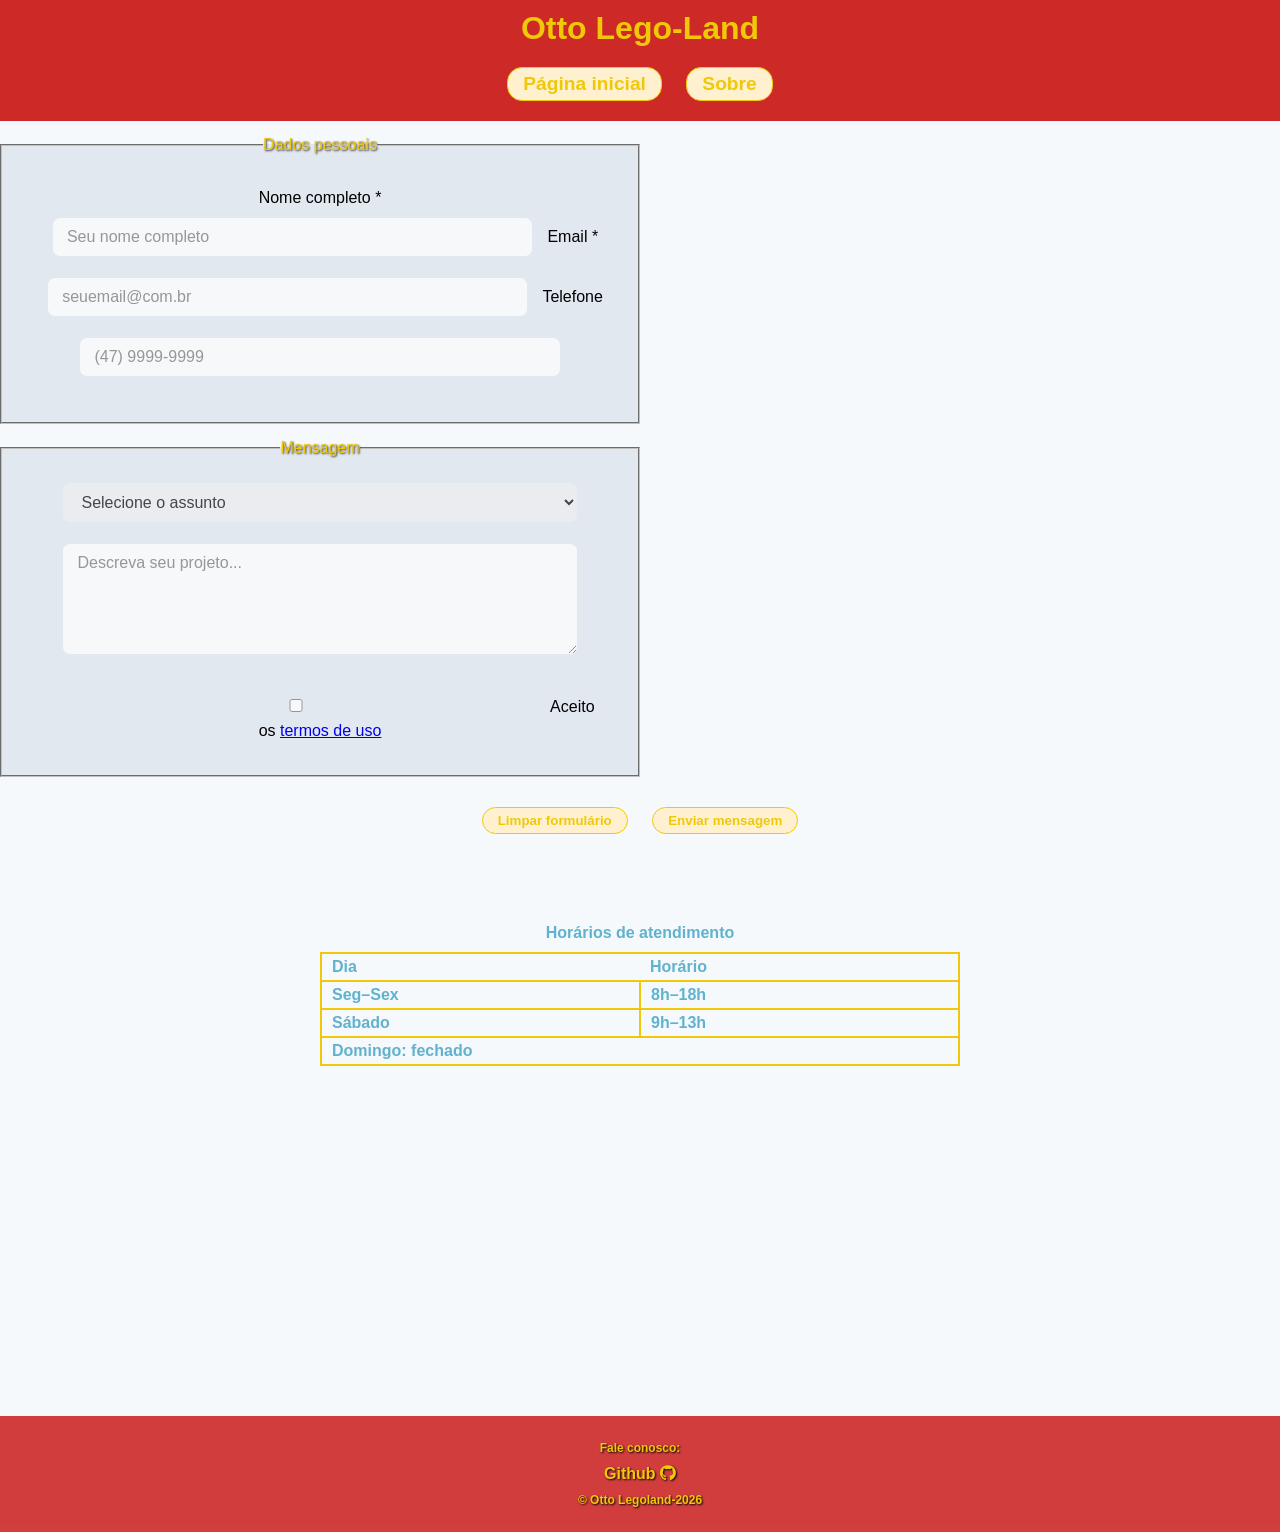
==== contato.html @ 70f06a82 ""comenta e ajusta css"" ====
<!DOCTYPE html>
<html lang="pt-br">

<head>
    <meta charset="UTF-8">
    <meta name="viewport" content="width=device-width, initial-scale=1.0">
    <title>Contato-Meu site</title>
    <link rel="stylesheet" href="css/style.css">
    <link rel="stylesheet" href="https://cdnjs.cloudflare.com/ajax/libs/font-awesome/6.5.0/css/all.min.css">
</head>

<body>
    <header>
        <h1>Otto Lego-Land</h1>
        <!--Navegação-->
        <nav>
            <a href="index.html" class="button">Página inicial</a>
            <a href="sobre.html" class="button">Sobre</a>
        </nav>
    </header>
    <main>
        <form action="obrigado.html" method="get">
            <!--Formulario-->
            <fieldset>
                <legend>Dados pessoais</legend>
                <div class="campo">
                    <label for="nome">Nome completo *</label>
                    <input type="text" id="nome" name="nome" placeholder="Seu nome completo" required minlength="3">
                    <label for="email">Email *</label>
                    <input type="email" id="email" placeholder="seuemail@com.br" required minlength="3">
                    <label for="tel">Telefone</label>
                    <input type="tel" id="Telefone" placeholder="(47) 9999-9999">
                </div>
                <!-- campos aqui -->
            </fieldset>
            <fieldset>
                <legend>Mensagem</legend>
                <!-- campos aqui -->
                <select id="assunto" name="assunto" required>
                    <option value="">Selecione o assunto</option>
                    <option value="orcamento">Orçamento</option>
                    <option value="suporte">Suporte técnico</option>
                    <option value="parceria">Parceria</option>
                </select>
                <textarea id="mensagem" name="mensagem" rows="5" minlength="20" required
                    placeholder="Descreva seu projeto..."></textarea>
                <div class="campo">
                    <input type="checkbox" id="termos" name="termos" required>
                    <label for="termos">
                        Aceito os
                        <a href="termos.html">termos de uso</a>
                    </label>
                </div>
            </fieldset>
            <!--Botões formulario-->
            <div>
                <button class="button" type="reset">Limpar formulário</button>
                <button class="button" type="submit">Enviar mensagem</button>
            </div>
        </form>
        <!-- Tabela de horários -->
        <table class="tabela">
            <caption>Horários de atendimento</caption>
            <thead>
                <tr>
                    <th scope="col">Dia</th>
                    <th scope="col">Horário</th>
                </tr>
            </thead>
            <tbody>
                <tr>
                    <td>Seg–Sex</td>
                    <td>8h–18h</td>
                </tr>
                <tr>
                    <td>Sábado</td>
                    <td>9h–13h</td>
                </tr>
            </tbody>
            <tfoot>
                <tr>
                    <td colspan="2">Domingo: fechado</td>
                </tr>
            </tfoot>
        </table>
    </main>
    <!--Rodapé-->
<footer class="final">
        <h3>Fale conosco:</h3>
        <h3><a href="http://github.com/Berenda-m">Github <i class="fa-brands fa-github"></i></a></h3>
        <h3>&copy; Otto Legoland-2026</h3>
    </footer>
</body>

</html>
---- css/style.css ----
/*Configuração padrão*/
*,
*::before,
*::after {
    box-sizing: border-box;
    margin: 0;
    padding: 0;
}

/*imagem perfil*/
img {
    object-fit: cover;
    border: 2px solid #f0c808;
    border-radius: 60%;
    object-position: center 40%;
}

/* Conteúdo do topo*/
.hero {
    background: url("../img/capa.jpg");
    background-size: cover;
    height: 350px;
    display: flex;
    flex-direction: column;
    align-items: center;
    justify-content: baseline;
    color: #f8fafa;
    text-align: center;
    font-weight: 700;
    font-family: Arial, Helvetica, sans-serif;
    text-shadow: 2px 2px 4px rgb(3, 3, 3);
    background: linear-gradient(0, 0, 0, 0.5) rgb(0, 0, 0);
}

.galeria {
    display: inline-flex;
    flex-wrap: wrap;
    width: 100px;
    height: 60px;
    object-fit: cover;
    gap: 20px;
    justify-content: center;
}

body {
    text-align: center;
    background-color: #eef4fa8a;
    font-family: 'Montserrat', sans-serif;
}

header {
    background-color: #cc2724e3;
}

nav {
    padding-bottom: 10px;
    text-decoration: none;
    background-color: #cc2724e3;

}

nav a {
    text-decoration: none;
    padding: 20px 10px;
    margin: 40px 20px;
    color: #F0C808;
    font-size: larger;
    font-weight: bold;
}

h1 {
    padding: 10px;
    font-family: Arial, Helvetica, sans-serif;
    color: #F0C808;
    background-color: #cc2724e3;
}

h3 {
    font-size: 12px;
    padding: 5px;
}

.subtitulo {
    margin-top: 25px;
    text-align: center;
    font-family: Arial, Helvetica, sans-serif;
    color: #F0C808;
    text-shadow: 2px 2px 4px rgb(230, 228, 228);
    background: linear-gradient(0, 0, 0, 0.5) rgba(255, 254, 254, 0);
    font-size: 25px;
    text-shadow: 1px 1px 2px rgba(48, 47, 47, 0.74);
    background: linear-gradient(0, 0, 0, 0.5) rgb(0, 0, 0);
}
/*Botões*/
.button {
    display: inline-block;
    padding: 5px 15px;
    margin: 10px 10px;
    border-radius: 15px;
    border: 1px solid #f0c808;
    background-color: #FFF1D0;
    cursor: pointer;
    transition: all 0.3s ease;
    color: #f0c808;
    background: linear-gradient(0, 0, 0, 0.5) rgba(0, 0, 0, 0.699);
    font-weight: bold;
}

.button:hover {
    background-color: #fbe781;
    color: #60B2CE;
    transform: scale(1.1)
}
/*Rodapé*/
footer {
    background-color: #cc2724e3;
    margin-top: 40px;
    color: #F0C808;
    text-shadow: 1px 1px 2px rgb(3, 3, 3);
    background: linear-gradient(0, 0, 0, 0.5) rgb(0, 0, 0);
}

footer a {
    text-decoration: none;
    color: #F0C808;
    text-shadow: 1px 1px 2px rgb(3, 3, 3);
    background: linear-gradient(0, 0, 0, 0.5) rgb(0, 0, 0);
    font-size: 16px;
}
/*parágrafo*/
p {
    text-align: center;
    color: #07a0c3;
    font-size: larger;
    font-weight: bold;
    font-family: Arial, Helvetica, sans-serif;
    padding: 20px;
}

/* imagens da galeria*/
.item {
    background-color: #f6f3ed;
    border-radius: 30px;
    padding: 30px 15px;
    margin: 10px;
    width: 250px;
    transition: transform 0.3s ease, background-color 0.3s ease, box-shadow 0.3s ease;
    display: inline-block;
    height: 10%;
    object-position: center 35%;
}

.item:hover {
    transform: translateY(-4px);
    box-shadow: 0 8px 20px rgba(0, 0, 0, 0.12);
}

.item img {
    width: 100%;
    height: 220px;
    object-fit: cover;
    display: block;
    border-radius: 40%;
    transition: transform 0.3s ease;
}

.item:hover img {
    transform: scale(1.05);
}

.item1:hover {
    background-color: #ffee93;
    transition: transform 0.3s ease, opacity 0.3s ease;
    transform: scale(1.05);
    opacity: 0.9;
}

.item2:hover {
    background-color: #ADF7B6;
    transition: transform 0.3s ease, opacity 0.3s ease;
    transform: scale(1.05);
    opacity: 0.9;
}

.item3:hover {
    background-color: #FFC09F;
    transition: transform 0.3s ease, opacity 0.3s ease;
    transform: scale(1.05);
    opacity: 0.9;
}

.item4:hover {
    background-color: #E7C6FF;
    transition: transform 0.3s ease, opacity 0.3s ease;
    transform: scale(1.05);
    opacity: 0.9;
}

.item5:hover {
    background-color: #A0CED9;
    transition: transform 0.3s ease, opacity 0.3s ease;
    transform: scale(1.05);
    opacity: 0.9;

}

.item6:hover {
    background-color: #f4bbd3;
    transition: transform 0.3s ease, opacity 0.3s ease;
    transform: scale(1.05);
    opacity: 0.9;
}

div {
    padding: 20px;
}

/*Pagina de sobre*/
.inicio {
    padding: 12px;
    font-weight: 600;
}

h2 {
    color: #F0C808;
    text-align: left;
    border-left: 5px solid #F0C808;
    padding-left: 10px;
    margin-bottom: 20px;
    display: block;
    margin: 10px;
}

.sobre {
    text-align: left;
    font-size: 16px;
}

.final {
    margin-top: 350px;

}

.principal {
    background: url("../img/toppng.com-lego-png-497x592.png");
    background-size: 180px;
    background-position: center;
    background-repeat: no-repeat;

}

footer h2 {
    font-size: 12px;
    border-left: none;
    text-align: center;

}

footer {
    padding: 20px;
}
/*Formulário de contato*/
fieldset {
    margin-top: 15px;
    padding: 15px 15px;
    width: 50%;
    background-color: #e2e8f0;
}

input,
select,
textarea {
    width: 85%;
    padding: 10px 14px;
    border: 1px solid #e2e8f0;
    border-radius: 8px;
    font-size: 1rem;
    font-family: inherit;
    transition: border-color .2s, box-shadow .2s;
    margin: 10px;
    text-align: left;
    opacity: 70%;
}

input:focus,
select:focus,
textarea:focus {
    outline: none;
    border-color: #ffee93;
    box-shadow: 0 0 0 3px #ffee93;
}

form {
    justify-items: center;
}

legend {
    font-family:'Montserrat', sans-serif;
    color: #F0C808;
    font-size: 16px;
    text-shadow: 1px 1px 2px rgba(3, 3, 3, 0.788);
    background: linear-gradient(0, 0, 0, 0.5) rgb(0, 0, 0);
}
/*Tabela de horarios*/
table, tr, td{
    width: 50%;
    margin: 0 auto;
    border: 2px solid #F0C808;
    border-collapse: collapse;
    font-size: 14px;
    margin-top: 50px;
    color: #60B2CE;
    font-size: medium;
    font-weight: bold;
}
th, td {
    padding: 4px 10px;
    text-align: left;
}
th {
    font-weight: bold;
}
caption {
margin: 10px;
}
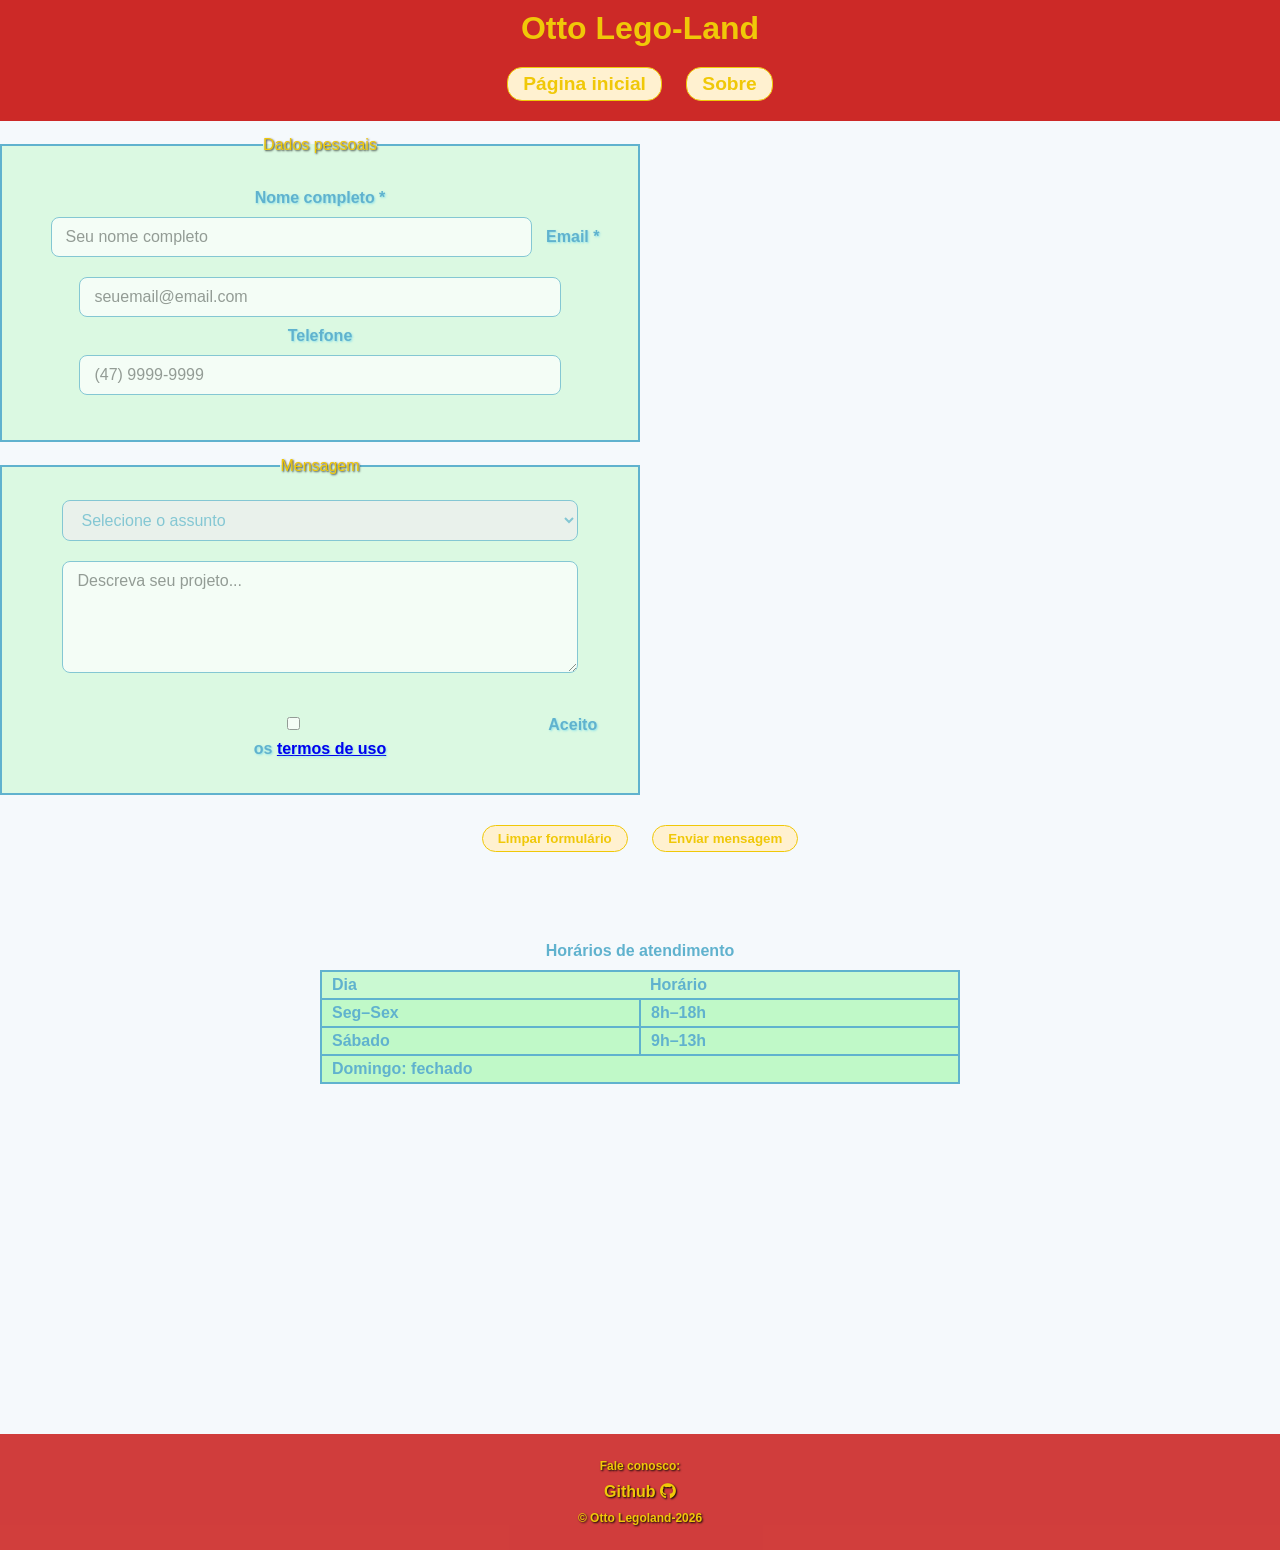
==== commit b9ec134f: "atualiza cores" ====
--- a/contato.html
+++ b/contato.html
@@ -27,9 +27,9 @@
                     <label for="nome">Nome completo *</label>
                     <input type="text" id="nome" name="nome" placeholder="Seu nome completo" required minlength="3">
                     <label for="email">Email *</label>
-                    <input type="email" id="email" placeholder="seuemail@com.br" required minlength="3">
+                    <input type="email" id="email" placeholder="seuemail@email.com" required minlength="3">
                     <label for="tel">Telefone</label>
-                    <input type="tel" id="Telefone" placeholder="(47) 9999-9999">
+                    <input type="text" id="Telefone" placeholder="(47) 9999-9999">
                 </div>
                 <!-- campos aqui -->
             </fieldset>
@@ -85,7 +85,7 @@
         </table>
     </main>
     <!--Rodapé-->
-<footer class="final">
+    <footer class="final">
         <h3>Fale conosco:</h3>
         <h3><a href="http://github.com/Berenda-m">Github <i class="fa-brands fa-github"></i></a></h3>
         <h3>&copy; Otto Legoland-2026</h3>
--- a/css/style.css
+++ b/css/style.css
@@ -264,7 +264,8 @@
     margin-top: 15px;
     padding: 15px 15px;
     width: 50%;
-    background-color: #e2e8f0;
+    background-color: rgba(173, 247, 182, 0.363);
+    border: #60B2CE solid 2px;
 }
 
 input,
@@ -272,7 +273,7 @@
 textarea {
     width: 85%;
     padding: 10px 14px;
-    border: 1px solid #e2e8f0;
+    border: 1px solid #60B2CE;
     border-radius: 8px;
     font-size: 1rem;
     font-family: inherit;
@@ -280,14 +281,15 @@
     margin: 10px;
     text-align: left;
     opacity: 70%;
+    color: #60B2CE;
 }
 
 input:focus,
 select:focus,
 textarea:focus {
     outline: none;
-    border-color: #ffee93;
-    box-shadow: 0 0 0 3px #ffee93;
+    border-color: #60B2CE;
+    box-shadow: 0 0 0 3px #60B2CE;
 }
 
 form {
@@ -305,13 +307,14 @@
 table, tr, td{
     width: 50%;
     margin: 0 auto;
-    border: 2px solid #F0C808;
+    border: 2px solid #60B2CE;
     border-collapse: collapse;
     font-size: 14px;
     margin-top: 50px;
     color: #60B2CE;
     font-size: medium;
     font-weight: bold;
+    background-color: rgba(173, 247, 182, 0.363);
 }
 th, td {
     padding: 4px 10px;
@@ -322,4 +325,10 @@
 }
 caption {
 margin: 10px;
+}
+label{
+    color: #60B2CE;
+    text-shadow: 1px 1px 2px rgba(129, 221, 233, 0.788);
+    background: linear-gradient(0, 0, 0, 0.5) rgba(0, 0, 0, 0.582);
+    font-weight: bold;
 }
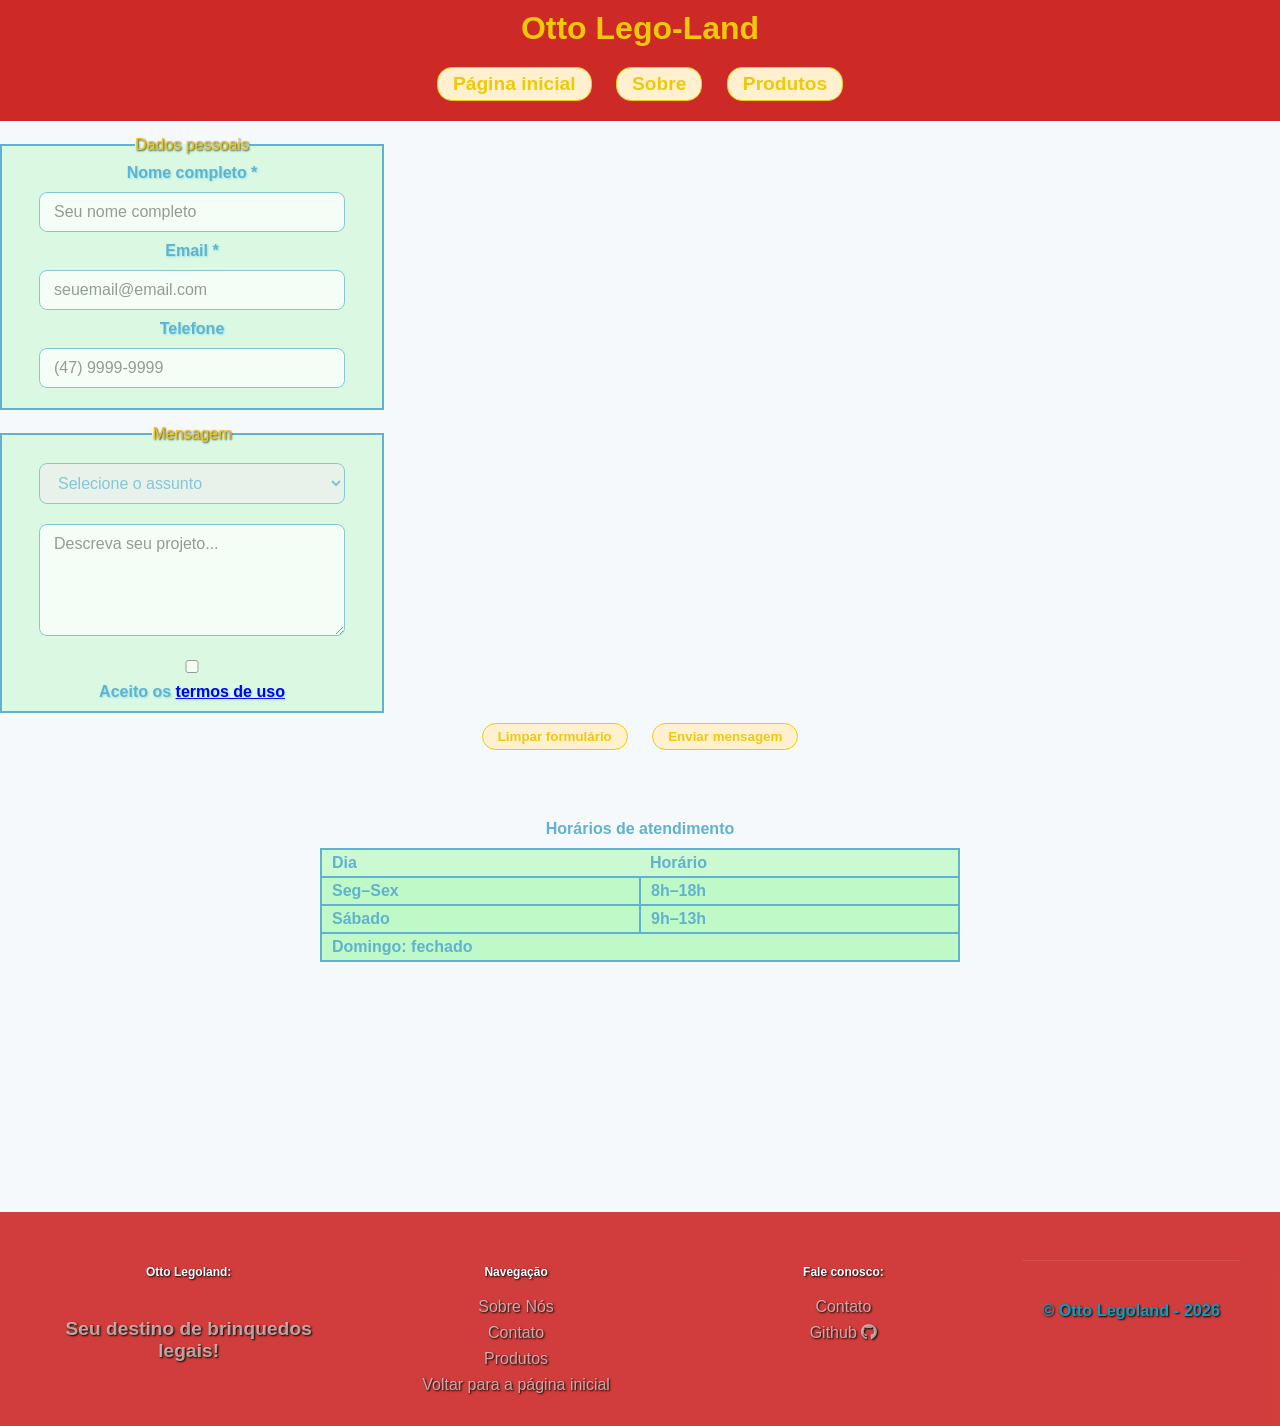
==== commit ec55dfb6: "atualiza-layout" ====
--- a/contato.html
+++ b/contato.html
@@ -16,6 +16,7 @@
         <nav>
             <a href="index.html" class="button">Página inicial</a>
             <a href="sobre.html" class="button">Sobre</a>
+            <a href="produtos.html" class="button">Produtos</a>
         </nav>
     </header>
     <main>
@@ -85,10 +86,26 @@
         </table>
     </main>
     <!--Rodapé-->
-    <footer class="final">
-        <h3>Fale conosco:</h3>
-        <h3><a href="http://github.com/Berenda-m">Github <i class="fa-brands fa-github"></i></a></h3>
-        <h3>&copy; Otto Legoland-2026</h3>
+    <footer class="footer-grid">
+        <div class="footer-col">
+            <h3 class="footer-col h3">Otto Legoland:</h3>
+            <p class="footer-col p">Seu destino de brinquedos legais!</p>
+        </div>
+            <div class="footer-col">
+                <h3 class="footer-col h3">Navegação</h3>
+                <a class="footer-col a" href="sobre.html">Sobre Nós</a>
+                <a class="footer-col a" href="contato.html">Contato</a>
+                <a class="footer-col a" href="produtos.html">Produtos</a>
+                <a class="footer-col a" href="index.html">Voltar para a página inicial</a>
+            </div>
+            <div class="footer-col">
+                <h3 class="footer-col h3">Fale conosco:</h3>
+                <a class="footer-col a" href="contato.html">Contato</a>
+                <a href="https://github.com/Berenda-m" target="_blank">Github <i class="fa-brands fa-github"></i></a>
+            </div>
+            <div class="footer-bottom">
+                <p class="footer-col p">&copy; Otto Legoland - 2026</p>
+            </div>
     </footer>
 </body>
 
--- a/css/style.css
+++ b/css/style.css
@@ -1,3 +1,4 @@
+
 /*Configuração padrão*/
 *,
 *::before,
@@ -18,6 +19,7 @@
 /* Conteúdo do topo*/
 .hero {
     background: url("../img/capa.jpg");
+    opacity: 0.9;
     background-size: cover;
     height: 350px;
     display: flex;
@@ -46,6 +48,13 @@
     text-align: center;
     background-color: #eef4fa8a;
     font-family: 'Montserrat', sans-serif;
+    min-height: 100vh;
+    padding: 0;
+    flex-direction: column;
+    display: flex;
+}
+main {
+    flex: 1;
 }
 
 header {
@@ -79,7 +88,15 @@
     font-size: 12px;
     padding: 5px;
 }
-
+/*parágrafo*/
+p {
+    text-align: center;
+    color: #07a0c3;
+    font-size: larger;
+    font-weight: bold;
+    font-family: Arial, Helvetica, sans-serif;
+    padding: 20px;
+}
 .subtitulo {
     margin-top: 25px;
     text-align: center;
@@ -91,6 +108,7 @@
     text-shadow: 1px 1px 2px rgba(48, 47, 47, 0.74);
     background: linear-gradient(0, 0, 0, 0.5) rgb(0, 0, 0);
 }
+
 /*Botões*/
 .button {
     display: inline-block;
@@ -111,31 +129,7 @@
     color: #60B2CE;
     transform: scale(1.1)
 }
-/*Rodapé*/
-footer {
-    background-color: #cc2724e3;
-    margin-top: 40px;
-    color: #F0C808;
-    text-shadow: 1px 1px 2px rgb(3, 3, 3);
-    background: linear-gradient(0, 0, 0, 0.5) rgb(0, 0, 0);
-}
-
-footer a {
-    text-decoration: none;
-    color: #F0C808;
-    text-shadow: 1px 1px 2px rgb(3, 3, 3);
-    background: linear-gradient(0, 0, 0, 0.5) rgb(0, 0, 0);
-    font-size: 16px;
-}
-/*parágrafo*/
-p {
-    text-align: center;
-    color: #07a0c3;
-    font-size: larger;
-    font-weight: bold;
-    font-family: Arial, Helvetica, sans-serif;
-    padding: 20px;
-}
+
 
 /* imagens da galeria*/
 .item {
@@ -211,10 +205,6 @@
     opacity: 0.9;
 }
 
-div {
-    padding: 20px;
-}
-
 /*Pagina de sobre*/
 .inicio {
     padding: 12px;
@@ -246,24 +236,13 @@
     background-size: 180px;
     background-position: center;
     background-repeat: no-repeat;
-
-}
-
-footer h2 {
-    font-size: 12px;
-    border-left: none;
-    text-align: center;
-
-}
-
-footer {
-    padding: 20px;
-}
+}
+
 /*Formulário de contato*/
 fieldset {
     margin-top: 15px;
-    padding: 15px 15px;
-    width: 50%;
+    padding: 10px 10px;
+    width: 30%;
     background-color: rgba(173, 247, 182, 0.363);
     border: #60B2CE solid 2px;
 }
@@ -297,14 +276,17 @@
 }
 
 legend {
-    font-family:'Montserrat', sans-serif;
+    font-family: 'Montserrat', sans-serif;
     color: #F0C808;
     font-size: 16px;
     text-shadow: 1px 1px 2px rgba(3, 3, 3, 0.788);
     background: linear-gradient(0, 0, 0, 0.5) rgb(0, 0, 0);
 }
+
 /*Tabela de horarios*/
-table, tr, td{
+table,
+tr,
+td {
     width: 50%;
     margin: 0 auto;
     border: 2px solid #60B2CE;
@@ -316,19 +298,174 @@
     font-weight: bold;
     background-color: rgba(173, 247, 182, 0.363);
 }
-th, td {
+
+th,
+td {
     padding: 4px 10px;
     text-align: left;
 }
+
 th {
     font-weight: bold;
 }
+
 caption {
-margin: 10px;
-}
-label{
+    margin: 10px;
+}
+
+label {
     color: #60B2CE;
     text-shadow: 1px 1px 2px rgba(129, 221, 233, 0.788);
     background: linear-gradient(0, 0, 0, 0.5) rgba(0, 0, 0, 0.582);
     font-weight: bold;
+}
+
+/* 5. GRADE DE CARDS */
+.grade {
+    display: flex;
+    flex-wrap: wrap;
+    gap: 20px;
+    padding: 50px 40px;
+}
+
+.card {
+    flex: 1 1 200px;
+    max-width: 280px;
+    background: white;
+    border-radius: 30px;
+    overflow: hidden;
+    box-shadow: 0 2px 10px rgba(0, 0, 0, .1);
+    display: flex;
+    flex-direction: column;
+    transition: transform .2s, box-shadow .2s;
+}
+
+.card:hover {
+    transform: translateY(-4px);
+    box-shadow: 0 8px 24px rgba(0, 0, 0, .12);
+}
+
+.card-img {
+    margin: 10px;
+    height: 200px;
+    object-fit: cover;
+    width: 100%;
+}
+
+.card-body {
+    padding: 16px;
+    flex: 1;
+    display: flex;
+    flex-direction: column;
+}
+
+section.cards {
+    margin: 40px;
+    display: flex;
+    flex-wrap: wrap;
+    gap: 20px;
+    justify-content: center;
+}
+
+.card-body h2 {
+    color: #F0C808;
+    margin-bottom: 10px;
+    margin: 10px;
+    padding: 10px;
+    font-size: 1.2rem;
+}
+
+/* Estilização do botão "Comprar" dentro dos cards */
+.cards button {
+    margin-top: auto;
+    background-color: #F0C808;
+    color: #fff;
+    border: none;
+    padding: 10px 15px;
+    border-radius: 8px;
+    cursor: pointer;
+    transition: background-color 0.3s ease;
+}
+
+/* 6. FOOTER */
+
+footer {
+    background-color: #cc2724e3;
+    color: #F0C808;
+    text-shadow: 1px 1px 2px rgb(3, 3, 3);
+    background: linear-gradient(0, 0, 0, 0.5) rgb(0, 0, 0);    
+    padding: 48px 40px 24px;
+}
+
+footer a {
+    text-decoration: none;
+    color: #F0C808;
+    text-shadow: 1px 1px 2px rgb(3, 3, 3);
+    background: linear-gradient(0, 0, 0, 0.5) rgb(0, 0, 0);
+    font-size: 16px;
+}
+
+.footer-grid {
+    display: flex;
+    gap: 30px;
+    flex-wrap: wrap;
+    margin-top: 250px;
+}
+
+.footer-col {
+    flex: 1;
+    min-width: 180px;
+}
+
+.footer-col h3 {
+    color: white;
+    margin-bottom: 14px;
+}
+
+.footer-col a {
+    color: rgba(255, 255, 255, .6);
+    display: block;
+    margin-bottom: 8px;
+}
+
+.footer-col a:hover {
+    color: white;
+}
+
+.footer-bottom {
+    border-top: 1px solid rgba(255, 255, 255, .1);
+    padding-top: 20px;
+    text-align: center;
+    font-size: .85rem;
+}
+.footer-col p {
+    color: rgba(255, 255, 255, .6);
+}
+
+footer h2 {
+    font-size: 12px;
+    border-left: none;
+    text-align: center;
+}
+
+/* Página de agradecimento */
+.titulo {
+    background-color: #cc2724e3;
+    color: #F0C808;
+    text-shadow: 1px 1px 2px rgb(3, 3, 3);
+    background: linear-gradient(0, 0, 0, 0.5) rgb(0, 0, 0);
+    font-family: Arial, Helvetica, sans-serif;
+}
+.navegação a {
+    text-decoration: none;
+    padding: 10px 10px;
+    margin: 10px 10px;
+}
+.agradecimento {
+    color: #60B2CE;
+    font-size: larger;
+    font-weight: bold;
+    padding: 20px;
+    border-left: none;
+    text-align: center;
 }
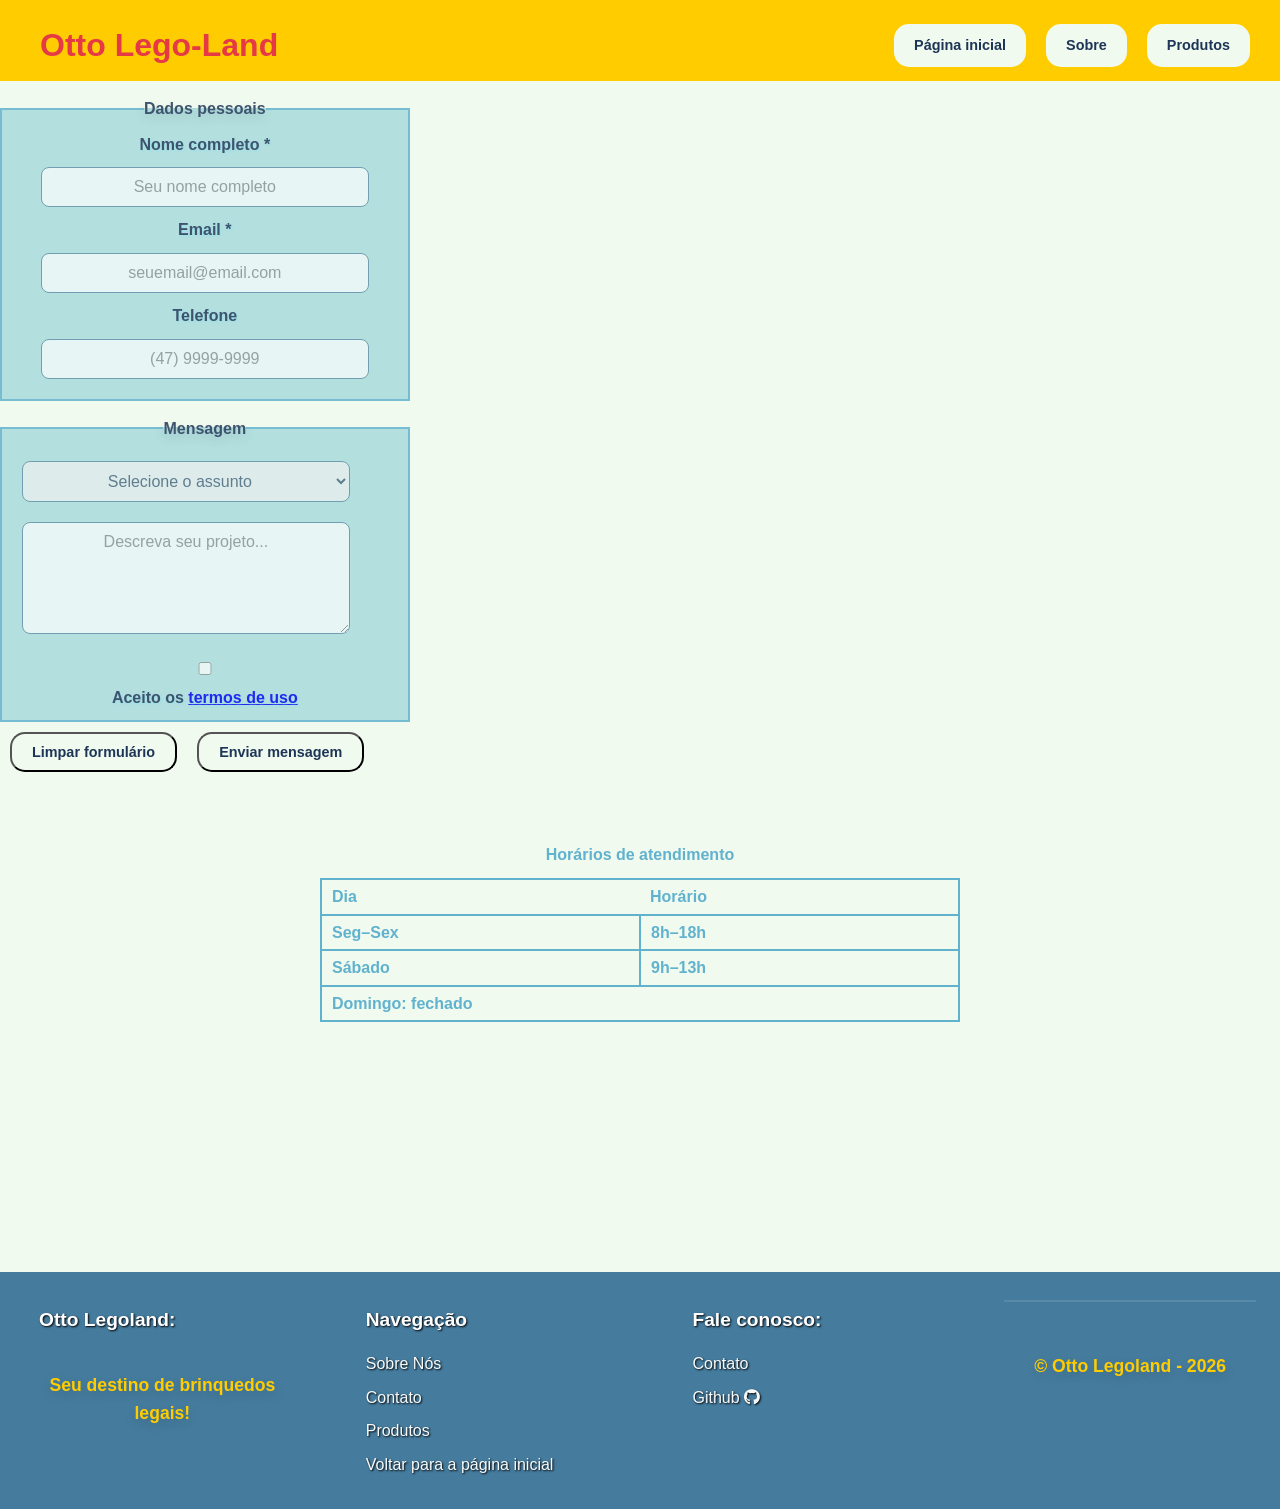
==== commit 39430dc6: "finaliza-contato" ====
--- a/contato.html
+++ b/contato.html
@@ -54,7 +54,7 @@
                 </div>
             </fieldset>
             <!--Botões formulario-->
-            <div>
+            <div class="botoes">
                 <button class="button" type="reset">Limpar formulário</button>
                 <button class="button" type="submit">Enviar mensagem</button>
             </div>
@@ -104,7 +104,7 @@
                 <a href="https://github.com/Berenda-m" target="_blank">Github <i class="fa-brands fa-github"></i></a>
             </div>
             <div class="footer-bottom">
-                <p class="footer-col p">&copy; Otto Legoland - 2026</p>
+                <p class="direitos">&copy; Otto Legoland - 2026</p>
             </div>
     </footer>
 </body>
--- a/css/style.css
+++ b/css/style.css
@@ -1,3 +1,18 @@
+/* Variáveis CSS */
+:root {
+    --cor-primaria: #E63946;
+    --cor-secundaria: #457B9D;
+    --cor-destaque: #F1FAEE;
+    --cor-fundo: #F1FAEE;
+    --cor-superficie: #A8DADC;
+    --cor-texto: #1D3557;
+    --cor-texto-claro: #f8fafa;
+    --cor-hover: #3a6d8c;
+    --cor-borda: #dcebe4;
+    --fonte: gill sans, sans-serif;
+    --raio: 10px;
+    --sombra: 0 4px 12px rgba(0, 0, 0, 0.15);
+}
 
 /*Configuração padrão*/
 *,
@@ -7,141 +22,183 @@
     margin: 0;
     padding: 0;
 }
-
-/*imagem perfil*/
-img {
-    object-fit: cover;
-    border: 2px solid #f0c808;
-    border-radius: 60%;
-    object-position: center 40%;
-}
-
 /* Conteúdo do topo*/
 .hero {
     background: url("../img/capa.jpg");
     opacity: 0.9;
     background-size: cover;
+    background-position: center;
     height: 350px;
     display: flex;
     flex-direction: column;
     align-items: center;
-    justify-content: baseline;
+    justify-content: center;
     color: #f8fafa;
     text-align: center;
     font-weight: 700;
-    font-family: Arial, Helvetica, sans-serif;
+    font-family: var(--fonte);
     text-shadow: 2px 2px 4px rgb(3, 3, 3);
-    background: linear-gradient(0, 0, 0, 0.5) rgb(0, 0, 0);
-}
-
-.galeria {
-    display: inline-flex;
+    background: linear-gradient(0, 0, 0, 0.5) rgb(0, 0, 0, 0.5), url("../img/capa.jpg");
+}
+/*Figcaption visualmente oculto, mas acessível para leitores de tela*/
+figcaption {
+    position: absolute;
+    width: 1px;
+    height: 1px;
+    padding: 0;
+    margin: -1px;
+    overflow: hidden;
+    clip: rect(0, 0, 0, 0);
+    white-space: nowrap;    
+    border: 0;
+}
+
+/*imagem geral*/
+img {
+    object-fit: cover;
+    border: 2px solid #FFCC00;
+    align-items: center;
+
+}
+.foto-perfil {
+    width: 280px;
+    height: 280px;
+    border-radius: 50%;
+    object-fit: cover;
+    border: 3px solid #FFCC00;
+    align-items: center;
+}
+/*Estilo do título principal*/
+h1 {
+    font-size: 2.0rem;
+    margin-bottom: 0px;
+    color: var(--cor-primaria);
+    font-family: var(--fonte);
+    padding: 10px 20px;
+    font-weight: 550;
+}
+/*Estilo do corpo do site*/
+body {
+    background-color: var(--cor-fundo);
+    color: var(--cor-texto);
+    font-family: var(--fonte);
+    line-height: 1.6;
+}
+main {
+    flex: 1;
+}
+/*Estilo do cabeçalho e navegação*/
+header {
+    display: flex;
+    justify-content: space-between;
+    align-items: center;
+    padding: 10px 20px;
+    background-color: var(--cor-fundo);
+    margin-bottom: 0;
+    padding-bottom: 0;
+    background-color: #FFCC00;
+}
+nav {
+    padding-bottom: 0px;
+    display: flex;
+}
+/*Estilo dos subtítulos*/
+h2 {
+    font-size: 1.25rem;
+    margin-bottom: 10px;
+    color: var(--cor-primaria);
+    font-family: var(--fonte);
+    padding: 10px 20px;
+    font-weight: 550;
+}
+section {
+    display: flex;
     flex-wrap: wrap;
-    width: 100px;
-    height: 60px;
-    object-fit: cover;
     gap: 20px;
     justify-content: center;
-}
-
-body {
-    text-align: center;
-    background-color: #eef4fa8a;
-    font-family: 'Montserrat', sans-serif;
-    min-height: 100vh;
-    padding: 0;
-    flex-direction: column;
-    display: flex;
-}
-main {
-    flex: 1;
-}
-
-header {
-    background-color: #cc2724e3;
-}
-
-nav {
-    padding-bottom: 10px;
-    text-decoration: none;
-    background-color: #cc2724e3;
-
-}
-
-nav a {
-    text-decoration: none;
-    padding: 20px 10px;
-    margin: 40px 20px;
-    color: #F0C808;
+    padding: 20px;
+}
+p {
+    text-align: center;
     font-size: larger;
     font-weight: bold;
-}
-
-h1 {
-    padding: 10px;
-    font-family: Arial, Helvetica, sans-serif;
-    color: #F0C808;
-    background-color: #cc2724e3;
-}
-
+    font-family: var(--fonte);
+    padding: 20px;
+    font-size: 1.1rem;
+    margin: 10px;
+}
 h3 {
-    font-size: 12px;
+    font-size: 1.20rem;
     padding: 5px;
 }
-/*parágrafo*/
-p {
-    text-align: center;
-    color: #07a0c3;
-    font-size: larger;
-    font-weight: bold;
-    font-family: Arial, Helvetica, sans-serif;
-    padding: 20px;
-}
-.subtitulo {
-    margin-top: 25px;
-    text-align: center;
-    font-family: Arial, Helvetica, sans-serif;
-    color: #F0C808;
-    text-shadow: 2px 2px 4px rgb(230, 228, 228);
-    background: linear-gradient(0, 0, 0, 0.5) rgba(255, 254, 254, 0);
-    font-size: 25px;
-    text-shadow: 1px 1px 2px rgba(48, 47, 47, 0.74);
-    background: linear-gradient(0, 0, 0, 0.5) rgb(0, 0, 0);
-}
+
 
 /*Botões*/
 .button {
-    display: inline-block;
-    padding: 5px 15px;
+    display: flex;
+    align-items: center;
+    background-color: var(--cor-fundo);
+    padding: 10px 20px;
     margin: 10px 10px;
     border-radius: 15px;
-    border: 1px solid #f0c808;
-    background-color: #FFF1D0;
     cursor: pointer;
     transition: all 0.3s ease;
-    color: #f0c808;
     background: linear-gradient(0, 0, 0, 0.5) rgba(0, 0, 0, 0.699);
     font-weight: bold;
+    text-decoration: none;
+    font-size: 0.9rem;
+    color: var(--cor-texto);
 }
 
 .button:hover {
     background-color: #fbe781;
-    color: #60B2CE;
+    color: var(--cor-primaria);
     transform: scale(1.1)
 }
-
-
+/*logo do topo*/
+.logo {
+    margin-right: 10px;
+    object-fit: contain;
+    height: 80px;
+    width: 80px;
+    max-width: 200px;
+    border-radius: 0%;
+    border: none;
+}
+/*Subtítulo da página inicial*/
+.subtitulo-index {
+    display: flex;
+    font-size: 1.25rem;
+    margin-bottom: 10px;
+    color: var(--cor-primaria);
+    font-family: var(--fonte);
+    padding: 10px 20px;
+    font-weight: 550;
+    justify-content: center;
+}
 /* imagens da galeria*/
 .item {
-    background-color: #f6f3ed;
+    background-color: var(--cor-superficie);
     border-radius: 30px;
     padding: 30px 15px;
     margin: 10px;
     width: 250px;
     transition: transform 0.3s ease, background-color 0.3s ease, box-shadow 0.3s ease;
-    display: inline-block;
-    height: 10%;
+    display: flex;
+    flex-direction: column;
+    align-items: center;
     object-position: center 35%;
+    min-height: 420px;
+    justify-content: flex-start;
+}
+.item p {
+    margin-top: 15px;
+    color: #1D3557;
+    font-size: 1.1rem;
+    font-weight: bold;
+    font-family: var(--fonte);
+    min-height: 30%;
+    text-align: center;
 }
 
 .item:hover {
@@ -153,9 +210,12 @@
     width: 100%;
     height: 220px;
     object-fit: cover;
+    object-position: center;
     display: block;
     border-radius: 40%;
     transition: transform 0.3s ease;
+    
+
 }
 
 .item:hover img {
@@ -204,46 +264,104 @@
     transform: scale(1.05);
     opacity: 0.9;
 }
-
-/*Pagina de sobre*/
-.inicio {
-    padding: 12px;
-    font-weight: 600;
-}
-
-h2 {
-    color: #F0C808;
+/*Rodapé*/
+
+footer {
+    background-color: var(--cor-secundaria);
+    text-shadow: 1px 1px 2px rgb(3, 3, 3);
+    background: linear-gradient(0, 0, 0, 0.5) rgb(0, 0, 0);    
+    padding: 28px 24px 24px;
+    padding-left: 24px;
+    display: flex;
+    justify-content: space-between;
+    
+}
+
+footer a {
+    text-decoration: none;
+    text-shadow: 1px 1px 2px rgb(3, 3, 3);
+    background: linear-gradient(0, 0, 0, 0.5) rgb(0, 0, 0);
+    font-size: 16px;
+    color: var(--cor-texto-claro);
+}
+
+.footer-grid {
+    display: flex;
+    gap: 30px;
+    flex-wrap: wrap;
+    margin-top: 250px;
+}
+
+.footer-col {
+    flex: 1;
+    min-width: 150px;
     text-align: left;
-    border-left: 5px solid #F0C808;
-    padding-left: 10px;
-    margin-bottom: 20px;
+}
+
+.footer-col h3 {
+    color: white;
+    margin-bottom: 10px;
+    font-size: 1.20rem;
+    text-align: left;
+    padding-left: 15px;
+
+}
+
+.footer-col a {
+    color: var(--cor-texto-claro);
     display: block;
-    margin: 10px;
-}
-
-.sobre {
+    margin-bottom: 8px;
+    padding-left: 15px;
+}
+
+.footer-col a:hover {
+    color: white;
+}
+
+.footer-bottom {
+    border-top: 2px solid rgba(255, 255, 255, .1);
+    padding-top: 20px;
+    text-align: center;
+    font-size: .85rem;
+}
+.footer-col p {
+    color: #FFCC00;
+    text-shadow: var(--sombra);
+    text-align: center;
+    padding-left: 0;
+}
+.direitos{
+    color: #FFCC00;
+    text-shadow: var(--sombra);
+
+}
+
+/*CONFIGURAÇOES PAGE SOBRE*/
+.sobre{
     text-align: left;
-    font-size: 16px;
-}
-
-.final {
-    margin-top: 350px;
-
-}
-
-.principal {
-    background: url("../img/toppng.com-lego-png-497x592.png");
-    background-size: 180px;
-    background-position: center;
-    background-repeat: no-repeat;
-}
-
-/*Formulário de contato*/
+}
+
+.fotos-container {
+    display: flex;
+    gap: 10px;
+    margin-top: 0 auto;
+    justify-content: center;
+}
+.otto-fotos {
+    width: 30%;
+    height: 30%;
+    object-fit: cover;
+    transition: transform 0.3s ease;
+    margin: 30px;
+}
+/*Página de contato, Formulários e tabela de horarios*/
+
 fieldset {
     margin-top: 15px;
     padding: 10px 10px;
-    width: 30%;
-    background-color: rgba(173, 247, 182, 0.363);
+    width: 32%;
+    background-color: var(--cor-superficie);
+    opacity: 85%;
     border: #60B2CE solid 2px;
 }
 
@@ -252,15 +370,15 @@
 textarea {
     width: 85%;
     padding: 10px 14px;
-    border: 1px solid #60B2CE;
+    border: 1px solid var(--cor-hover);
     border-radius: 8px;
     font-size: 1rem;
     font-family: inherit;
     transition: border-color .2s, box-shadow .2s;
     margin: 10px;
-    text-align: left;
+    text-align: center;
     opacity: 70%;
-    color: #60B2CE;
+    color: var(--cor-texto);
 }
 
 input:focus,
@@ -276,11 +394,13 @@
 }
 
 legend {
-    font-family: 'Montserrat', sans-serif;
-    color: #F0C808;
+    font-family: var(--fonte);
+    color: var(--cor-texto);
     font-size: 16px;
-    text-shadow: 1px 1px 2px rgba(3, 3, 3, 0.788);
+    text-shadow: var(--sombra);
     background: linear-gradient(0, 0, 0, 0.5) rgb(0, 0, 0);
+    font-weight: 600;
+    text-align: center;
 }
 
 /*Tabela de horarios*/
@@ -296,7 +416,7 @@
     color: #60B2CE;
     font-size: medium;
     font-weight: bold;
-    background-color: rgba(173, 247, 182, 0.363);
+    background-color: var(--cor-fundo)
 }
 
 th,
@@ -314,158 +434,18 @@
 }
 
 label {
-    color: #60B2CE;
+    color: var(--cor-texto);
     text-shadow: 1px 1px 2px rgba(129, 221, 233, 0.788);
     background: linear-gradient(0, 0, 0, 0.5) rgba(0, 0, 0, 0.582);
     font-weight: bold;
 }
-
-/* 5. GRADE DE CARDS */
-.grade {
-    display: flex;
-    flex-wrap: wrap;
-    gap: 20px;
-    padding: 50px 40px;
-}
-
-.card {
-    flex: 1 1 200px;
-    max-width: 280px;
-    background: white;
-    border-radius: 30px;
-    overflow: hidden;
-    box-shadow: 0 2px 10px rgba(0, 0, 0, .1);
-    display: flex;
-    flex-direction: column;
-    transition: transform .2s, box-shadow .2s;
-}
-
-.card:hover {
-    transform: translateY(-4px);
-    box-shadow: 0 8px 24px rgba(0, 0, 0, .12);
-}
-
-.card-img {
-    margin: 10px;
-    height: 200px;
-    object-fit: cover;
-    width: 100%;
-}
-
-.card-body {
-    padding: 16px;
-    flex: 1;
-    display: flex;
-    flex-direction: column;
-}
-
-section.cards {
-    margin: 40px;
-    display: flex;
-    flex-wrap: wrap;
-    gap: 20px;
-    justify-content: center;
-}
-
-.card-body h2 {
-    color: #F0C808;
-    margin-bottom: 10px;
-    margin: 10px;
-    padding: 10px;
-    font-size: 1.2rem;
-}
-
-/* Estilização do botão "Comprar" dentro dos cards */
-.cards button {
-    margin-top: auto;
-    background-color: #F0C808;
-    color: #fff;
-    border: none;
-    padding: 10px 15px;
-    border-radius: 8px;
-    cursor: pointer;
-    transition: background-color 0.3s ease;
-}
-
-/* 6. FOOTER */
-
-footer {
-    background-color: #cc2724e3;
-    color: #F0C808;
-    text-shadow: 1px 1px 2px rgb(3, 3, 3);
-    background: linear-gradient(0, 0, 0, 0.5) rgb(0, 0, 0);    
-    padding: 48px 40px 24px;
-}
-
-footer a {
-    text-decoration: none;
-    color: #F0C808;
-    text-shadow: 1px 1px 2px rgb(3, 3, 3);
-    background: linear-gradient(0, 0, 0, 0.5) rgb(0, 0, 0);
-    font-size: 16px;
-}
-
-.footer-grid {
-    display: flex;
-    gap: 30px;
-    flex-wrap: wrap;
-    margin-top: 250px;
-}
-
-.footer-col {
-    flex: 1;
-    min-width: 180px;
-}
-
-.footer-col h3 {
-    color: white;
-    margin-bottom: 14px;
-}
-
-.footer-col a {
-    color: rgba(255, 255, 255, .6);
-    display: block;
-    margin-bottom: 8px;
-}
-
-.footer-col a:hover {
-    color: white;
-}
-
-.footer-bottom {
-    border-top: 1px solid rgba(255, 255, 255, .1);
-    padding-top: 20px;
-    text-align: center;
-    font-size: .85rem;
-}
-.footer-col p {
-    color: rgba(255, 255, 255, .6);
-}
-
-footer h2 {
-    font-size: 12px;
-    border-left: none;
-    text-align: center;
-}
-
-/* Página de agradecimento */
-.titulo {
-    background-color: #cc2724e3;
-    color: #F0C808;
-    text-shadow: 1px 1px 2px rgb(3, 3, 3);
-    background: linear-gradient(0, 0, 0, 0.5) rgb(0, 0, 0);
-    font-family: Arial, Helvetica, sans-serif;
-}
-.navegação a {
-    text-decoration: none;
-    padding: 10px 10px;
-    margin: 10px 10px;
-}
-.agradecimento {
-    color: #60B2CE;
-    font-size: larger;
-    font-weight: bold;
-    padding: 20px;
-    border-left: none;
-    text-align: center;
-}+.campo {
+    text-align: center;
+}
+/*botões do contato*/
+.botoes {
+    display: flex;
+    background-color: none;
+    color: var(--cor-texto);
+}
+
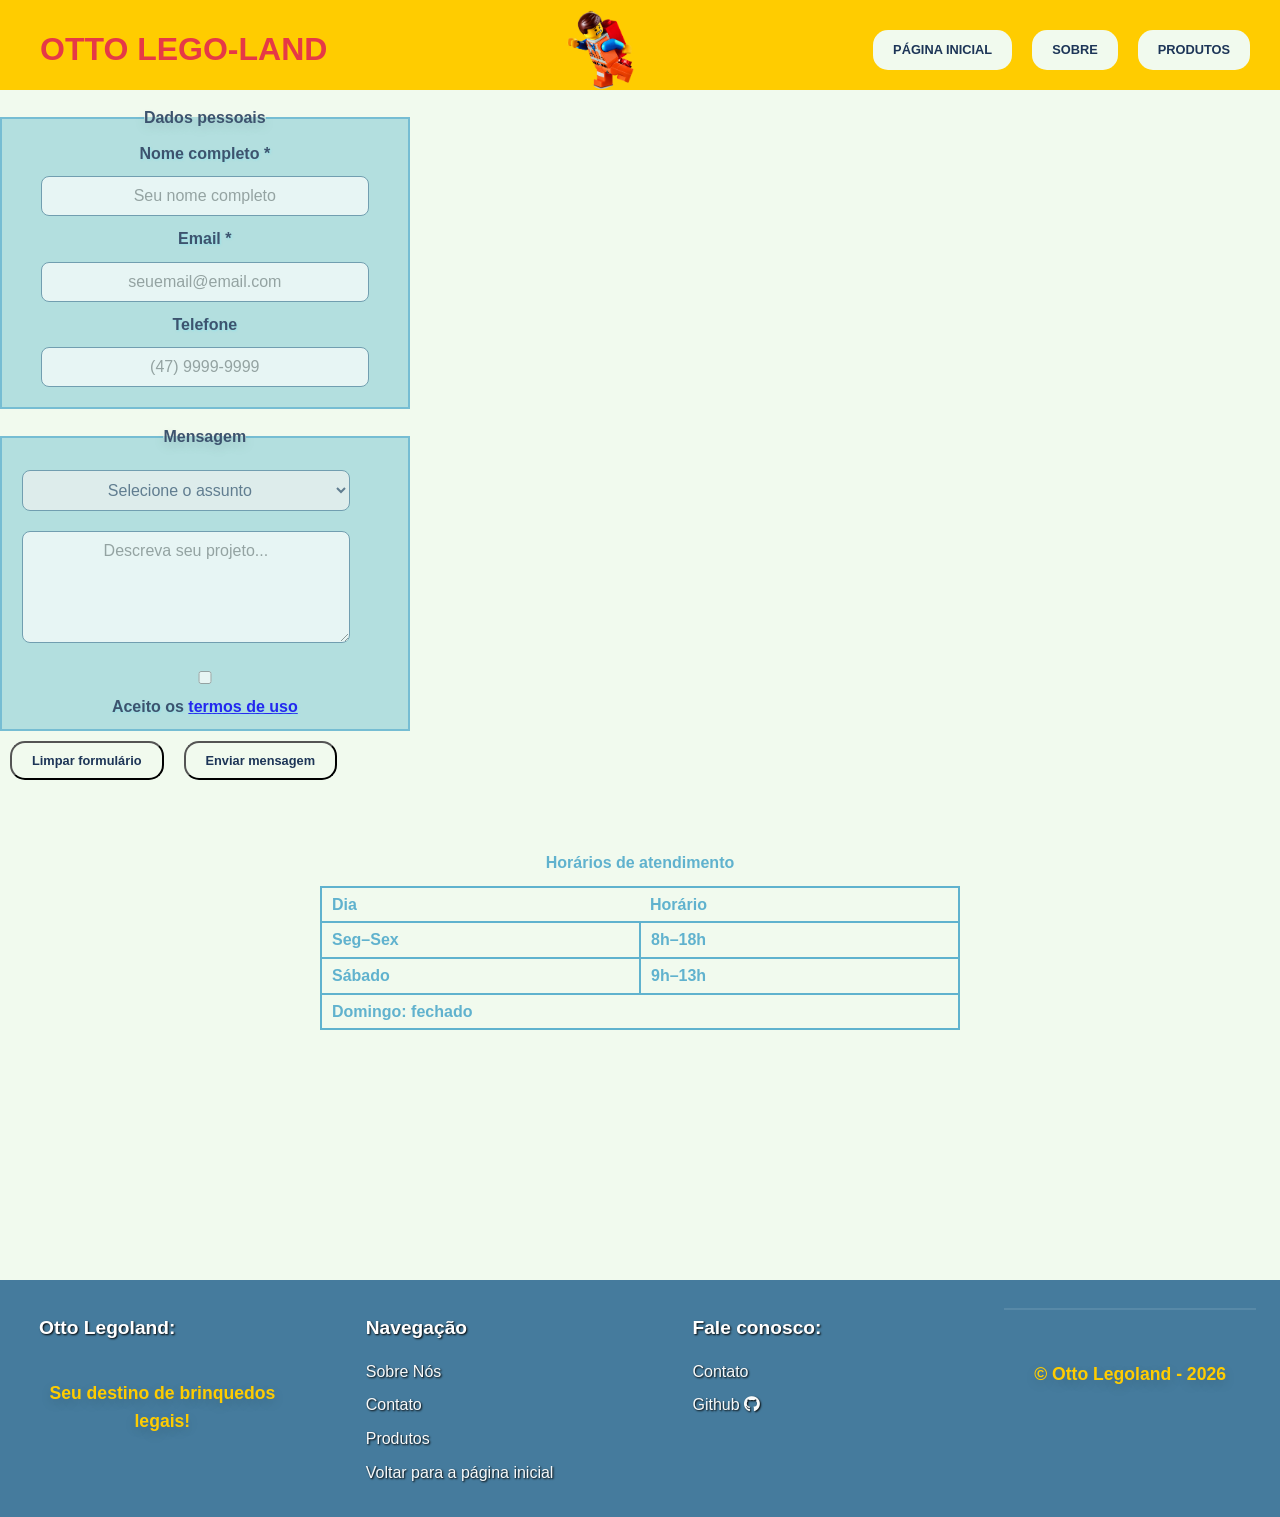
==== commit 04f7f8f1: "finaliza-site" ====
--- a/contato.html
+++ b/contato.html
@@ -11,12 +11,14 @@
 
 <body>
     <header>
-        <h1>Otto Lego-Land</h1>
+        <h1>OTTO LEGO-LAND</h1>
+        <!--Imagem logo-->
+         <img  class="logo" src="img/toppng.com-lego-png-497x592.png" alt="Logo da Otto Lego-Land" width="50" height="50">
         <!--Navegação-->
         <nav>
-            <a href="index.html" class="button">Página inicial</a>
-            <a href="sobre.html" class="button">Sobre</a>
-            <a href="produtos.html" class="button">Produtos</a>
+            <a href="index.html" class="button">PÁGINA INICIAL</a>
+            <a href="sobre.html" class="button">SOBRE</a>
+            <a href="produtos.html" class="button">PRODUTOS</a>
         </nav>
     </header>
     <main>
--- a/css/style.css
+++ b/css/style.css
@@ -38,7 +38,10 @@
     font-weight: 700;
     font-family: var(--fonte);
     text-shadow: 2px 2px 4px rgb(3, 3, 3);
-    background: linear-gradient(0, 0, 0, 0.5) rgb(0, 0, 0, 0.5), url("../img/capa.jpg");
+background: linear-gradient(
+    rgba(0, 0, 0, 0.5),
+    rgba(0, 0, 0, 0.5)
+), url("../img/capa.jpg");
 }
 /*Figcaption visualmente oculto, mas acessível para leitores de tela*/
 figcaption {
@@ -143,11 +146,11 @@
     border-radius: 15px;
     cursor: pointer;
     transition: all 0.3s ease;
-    background: linear-gradient(0, 0, 0, 0.5) rgba(0, 0, 0, 0.699);
     font-weight: bold;
     text-decoration: none;
-    font-size: 0.9rem;
+    font-size: 0.8rem;
     color: var(--cor-texto);
+    justify-content: center;
 }
 
 .button:hover {
@@ -269,18 +272,15 @@
 footer {
     background-color: var(--cor-secundaria);
     text-shadow: 1px 1px 2px rgb(3, 3, 3);
-    background: linear-gradient(0, 0, 0, 0.5) rgb(0, 0, 0);    
     padding: 28px 24px 24px;
     padding-left: 24px;
     display: flex;
     justify-content: space-between;
-    
 }
 
 footer a {
     text-decoration: none;
     text-shadow: 1px 1px 2px rgb(3, 3, 3);
-    background: linear-gradient(0, 0, 0, 0.5) rgb(0, 0, 0);
     font-size: 16px;
     color: var(--cor-texto-claro);
 }
@@ -344,7 +344,6 @@
 .fotos-container {
     display: flex;
     gap: 10px;
-    margin-top: 0 auto;
     justify-content: center;
 }
 .otto-fotos {
@@ -398,7 +397,6 @@
     color: var(--cor-texto);
     font-size: 16px;
     text-shadow: var(--sombra);
-    background: linear-gradient(0, 0, 0, 0.5) rgb(0, 0, 0);
     font-weight: 600;
     text-align: center;
 }
@@ -436,7 +434,6 @@
 label {
     color: var(--cor-texto);
     text-shadow: 1px 1px 2px rgba(129, 221, 233, 0.788);
-    background: linear-gradient(0, 0, 0, 0.5) rgba(0, 0, 0, 0.582);
     font-weight: bold;
 }
 .campo {
@@ -445,7 +442,91 @@
 /*botões do contato*/
 .botoes {
     display: flex;
-    background-color: none;
     color: var(--cor-texto);
 }
-
+/*Página de agradecimento*/
+.agradecimento {
+    text-align: center;
+    margin-top: 20px;
+
+} 
+/*foto do boneco*/
+.boneco {
+    width: 20%;
+    height: 30%;
+    object-fit: cover;
+    transition: transform 0.3s ease;
+    margin: 30px;
+    border: none;
+}
+/* Página dos produtos */
+
+.produtos{
+   font-size: 1.2rem;
+}
+.grade {
+    display: flex;
+    flex-wrap: wrap;
+    gap: 20px;
+    padding: 50px 40px;
+}
+
+.card {
+    flex: 1 1 200px;
+    max-width: 280px;
+    background: white;
+    border-radius: 30px;
+    overflow: hidden;
+    box-shadow: 0 2px 10px rgba(0, 0, 0, .1);
+    display: flex;
+    flex-direction: column;
+    transition: transform .2s, box-shadow .2s;
+}
+
+.card:hover {
+    transform: translateY(-4px);
+    box-shadow: 0 8px 24px rgba(0, 0, 0, .12);
+}
+
+.card img {
+    margin: 10px auto;
+    height: 200px;
+    object-fit: cover;
+    border-radius: 30%;
+    display: block;
+}
+
+.card-body {
+    padding: 16px;
+    flex: 1;
+    display: flex;
+    flex-direction: column;
+}
+
+section.cards {
+    margin: 40px;
+    display: flex;
+    flex-wrap: wrap;
+    gap: 20px;
+    justify-content: center;
+}
+
+.card-body h2 {
+    color: #F0C808;
+    margin-bottom: 10px;
+    margin: 10px;
+    padding: 10px;
+    font-size: 1.2rem;
+}
+
+/* Estilização do botão "Comprar" dentro dos cards */
+.cards button {
+    margin-top: auto;
+    background-color: #F0C808;
+    color: #fff;
+    border: none;
+    padding: 10px 15px;
+    border-radius: 8px;
+    cursor: pointer;
+    transition: background-color 0.3s ease;
+}
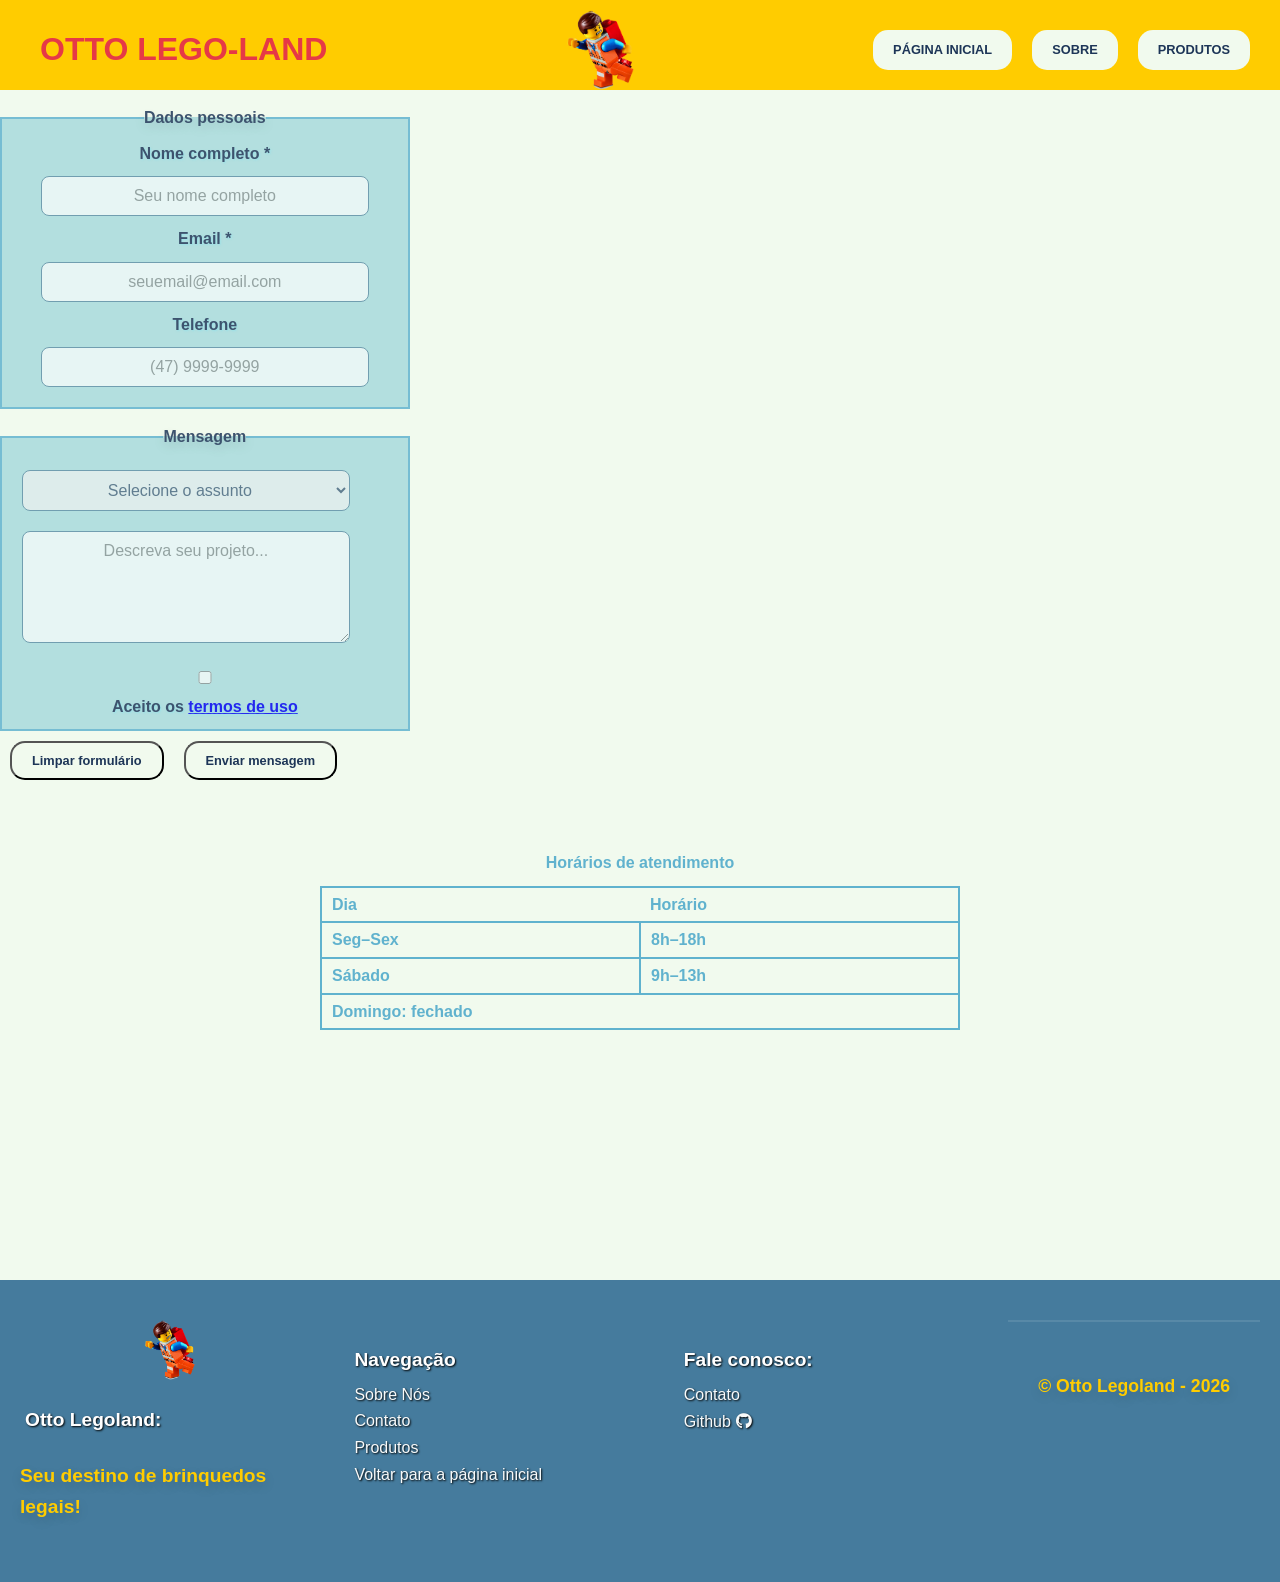
==== commit 5dea71e6: "modifica-footer" ====
--- a/contato.html
+++ b/contato.html
@@ -90,6 +90,7 @@
     <!--Rodapé-->
     <footer class="footer-grid">
         <div class="footer-col">
+             <div class="footer-logo"><img src="img/toppng.com-lego-png-497x592.png" alt="Logo da Otto Lego-Land" width="50" height="50"></div>
             <h3 class="footer-col h3">Otto Legoland:</h3>
             <p class="footer-col p">Seu destino de brinquedos legais!</p>
         </div>
--- a/css/style.css
+++ b/css/style.css
@@ -22,10 +22,10 @@
     margin: 0;
     padding: 0;
 }
+
 /* Conteúdo do topo*/
 .hero {
-    background: url("../img/capa.jpg");
-    opacity: 0.9;
+    background-repeat: no-repeat;
     background-size: cover;
     background-position: center;
     height: 350px;
@@ -38,11 +38,10 @@
     font-weight: 700;
     font-family: var(--fonte);
     text-shadow: 2px 2px 4px rgb(3, 3, 3);
-background: linear-gradient(
-    rgba(0, 0, 0, 0.5),
-    rgba(0, 0, 0, 0.5)
-), url("../img/capa.jpg");
-}
+    background: linear-gradient(rgba(0, 0, 0, 0.2),
+            rgba(0, 0, 0, 0.2)), url("../img/capa.jpg");
+}
+
 /*Figcaption visualmente oculto, mas acessível para leitores de tela*/
 figcaption {
     position: absolute;
@@ -52,7 +51,7 @@
     margin: -1px;
     overflow: hidden;
     clip: rect(0, 0, 0, 0);
-    white-space: nowrap;    
+    white-space: nowrap;
     border: 0;
 }
 
@@ -63,6 +62,7 @@
     align-items: center;
 
 }
+
 .foto-perfil {
     width: 280px;
     height: 280px;
@@ -71,6 +71,7 @@
     border: 3px solid #FFCC00;
     align-items: center;
 }
+
 /*Estilo do título principal*/
 h1 {
     font-size: 2.0rem;
@@ -80,6 +81,7 @@
     padding: 10px 20px;
     font-weight: 550;
 }
+
 /*Estilo do corpo do site*/
 body {
     background-color: var(--cor-fundo);
@@ -87,9 +89,11 @@
     font-family: var(--fonte);
     line-height: 1.6;
 }
+
 main {
     flex: 1;
 }
+
 /*Estilo do cabeçalho e navegação*/
 header {
     display: flex;
@@ -101,10 +105,12 @@
     padding-bottom: 0;
     background-color: #FFCC00;
 }
+
 nav {
     padding-bottom: 0px;
     display: flex;
 }
+
 /*Estilo dos subtítulos*/
 h2 {
     font-size: 1.25rem;
@@ -114,6 +120,7 @@
     padding: 10px 20px;
     font-weight: 550;
 }
+
 section {
     display: flex;
     flex-wrap: wrap;
@@ -121,6 +128,7 @@
     justify-content: center;
     padding: 20px;
 }
+
 p {
     text-align: center;
     font-size: larger;
@@ -130,6 +138,7 @@
     font-size: 1.1rem;
     margin: 10px;
 }
+
 h3 {
     font-size: 1.20rem;
     padding: 5px;
@@ -158,6 +167,7 @@
     color: var(--cor-primaria);
     transform: scale(1.1)
 }
+
 /*logo do topo*/
 .logo {
     margin-right: 10px;
@@ -168,6 +178,7 @@
     border-radius: 0%;
     border: none;
 }
+
 /*Subtítulo da página inicial*/
 .subtitulo-index {
     display: flex;
@@ -179,6 +190,7 @@
     font-weight: 550;
     justify-content: center;
 }
+
 /* imagens da galeria*/
 .item {
     background-color: var(--cor-superficie);
@@ -194,6 +206,7 @@
     min-height: 420px;
     justify-content: flex-start;
 }
+
 .item p {
     margin-top: 15px;
     color: #1D3557;
@@ -217,7 +230,7 @@
     display: block;
     border-radius: 40%;
     transition: transform 0.3s ease;
-    
+
 
 }
 
@@ -267,13 +280,13 @@
     transform: scale(1.05);
     opacity: 0.9;
 }
+
 /*Rodapé*/
 
 footer {
     background-color: var(--cor-secundaria);
     text-shadow: 1px 1px 2px rgb(3, 3, 3);
-    padding: 28px 24px 24px;
-    padding-left: 24px;
+    padding: 40px 20px;
     display: flex;
     justify-content: space-between;
 }
@@ -300,18 +313,20 @@
 
 .footer-col h3 {
     color: white;
-    margin-bottom: 10px;
-    font-size: 1.20rem;
-    text-align: left;
-    padding-left: 15px;
-
+    margin: 0;
+    font-size: 1.2rem;
+    margin-top: 20px;
 }
 
 .footer-col a {
     color: var(--cor-texto-claro);
-    display: block;
+    display: flex;
     margin-bottom: 8px;
-    padding-left: 15px;
+    padding-left: 5px;
+    margin: 1px auto;
+    font-size: 1.0rem;
+    align-items: center;
+
 }
 
 .footer-col a:hover {
@@ -324,20 +339,42 @@
     text-align: center;
     font-size: .85rem;
 }
+
 .footer-col p {
     color: #FFCC00;
     text-shadow: var(--sombra);
-    text-align: center;
     padding-left: 0;
-}
-.direitos{
+    margin: 0;
+    font-size: 1.2rem;
+
+}
+.footer-logo {
+    display: flex;
+    align-items: center;
+    justify-content: center;
+    gap: 10px;
+}
+
+.footer-logo img {
+    object-fit: contain;
+    height: 60px;
+    width: 60px;
+    border: none;
+    
+    
+}
+footer i {
+    margin: 5px;
+}
+
+.direitos {
     color: #FFCC00;
     text-shadow: var(--sombra);
 
 }
 
 /*CONFIGURAÇOES PAGE SOBRE*/
-.sobre{
+.sobre {
     text-align: left;
 }
 
@@ -346,6 +383,7 @@
     gap: 10px;
     justify-content: center;
 }
+
 .otto-fotos {
     width: 30%;
     height: 30%;
@@ -353,6 +391,7 @@
     transition: transform 0.3s ease;
     margin: 30px;
 }
+
 /*Página de contato, Formulários e tabela de horarios*/
 
 fieldset {
@@ -436,20 +475,24 @@
     text-shadow: 1px 1px 2px rgba(129, 221, 233, 0.788);
     font-weight: bold;
 }
+
 .campo {
     text-align: center;
 }
+
 /*botões do contato*/
 .botoes {
     display: flex;
     color: var(--cor-texto);
 }
+
 /*Página de agradecimento*/
 .agradecimento {
     text-align: center;
     margin-top: 20px;
 
-} 
+}
+
 /*foto do boneco*/
 .boneco {
     width: 20%;
@@ -459,11 +502,13 @@
     margin: 30px;
     border: none;
 }
+
 /* Página dos produtos */
 
-.produtos{
-   font-size: 1.2rem;
-}
+.produtos {
+    font-size: 1.2rem;
+}
+
 .grade {
     display: flex;
     flex-wrap: wrap;
@@ -529,4 +574,4 @@
     border-radius: 8px;
     cursor: pointer;
     transition: background-color 0.3s ease;
-}
+}
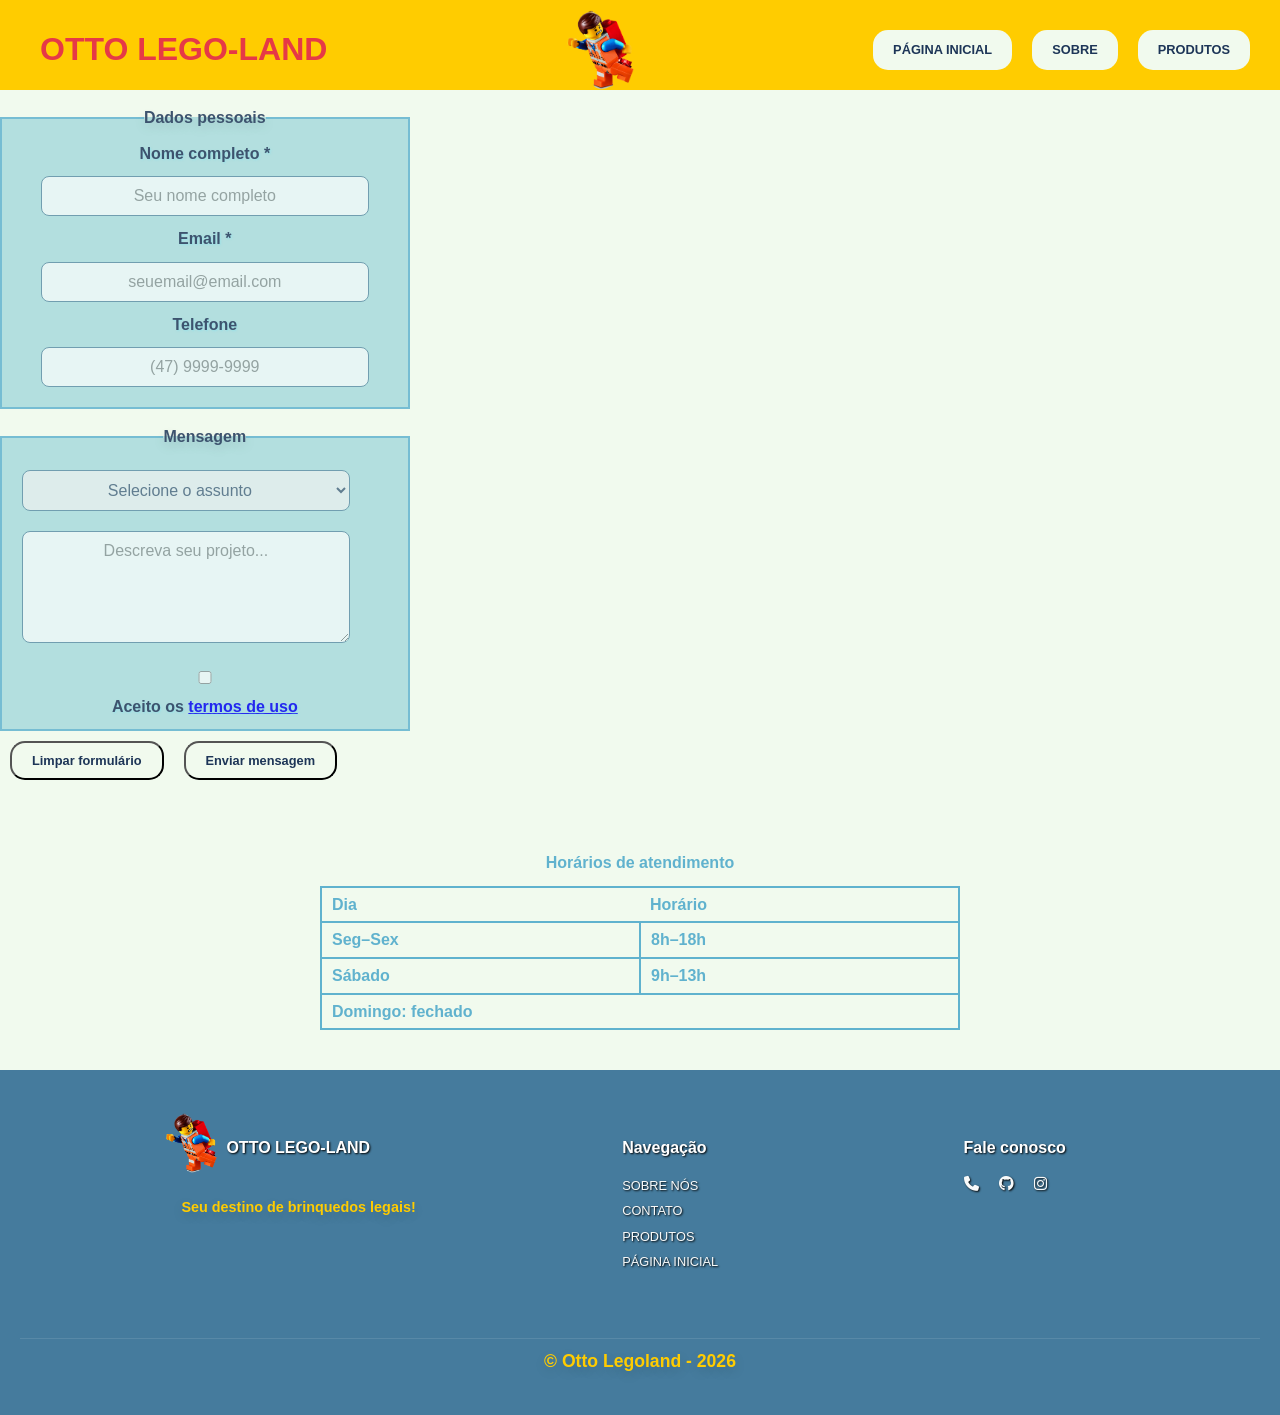
==== commit d1c0591c: "finaliza-site" ====
--- a/contato.html
+++ b/contato.html
@@ -88,23 +88,26 @@
         </table>
     </main>
     <!--Rodapé-->
+   <!--Rodapé-->
     <footer class="footer-grid">
         <div class="footer-col">
-             <div class="footer-logo"><img src="img/toppng.com-lego-png-497x592.png" alt="Logo da Otto Lego-Land" width="50" height="50"></div>
-            <h3 class="footer-col h3">Otto Legoland:</h3>
+        <div class="footer-logo"><img src="img/toppng.com-lego-png-497x592.png" alt="Logo da Otto Lego-Land" width="50" height="50">
+            <h3 class="footer-col h3">OTTO LEGO-LAND</h3></div>
             <p class="footer-col p">Seu destino de brinquedos legais!</p>
         </div>
             <div class="footer-col">
                 <h3 class="footer-col h3">Navegação</h3>
-                <a class="footer-col a" href="sobre.html">Sobre Nós</a>
-                <a class="footer-col a" href="contato.html">Contato</a>
-                <a class="footer-col a" href="produtos.html">Produtos</a>
-                <a class="footer-col a" href="index.html">Voltar para a página inicial</a>
+                <a class="footer-col a" href="sobre.html">SOBRE NÓS</a>
+                <a class="footer-col a" href="contato.html">CONTATO</a>
+                <a class="footer-col a" href="produtos.html">PRODUTOS</a>
+                <a class="footer-col a" href="index.html">PÁGINA INICIAL</a>
             </div>
             <div class="footer-col">
-                <h3 class="footer-col h3">Fale conosco:</h3>
-                <a class="footer-col a" href="contato.html">Contato</a>
-                <a href="https://github.com/Berenda-m" target="_blank">Github <i class="fa-brands fa-github"></i></a>
+                <h3 class="footer-col h3">Fale conosco</h3>
+                <div class="icones">
+                <a href="contato.html"> <i class="fa-solid fa-phone"></i></a>
+                <a href="https://github.com/Berenda-m" target="_blank"> <i class="fa-brands fa-github"></i></a>
+                <a href="https://www.instagram.com/"> <i class="fa-brands fa-instagram"></i> </a></div>
             </div>
             <div class="footer-bottom">
                 <p class="direitos">&copy; Otto Legoland - 2026</p>
--- a/css/style.css
+++ b/css/style.css
@@ -287,8 +287,7 @@
     background-color: var(--cor-secundaria);
     text-shadow: 1px 1px 2px rgb(3, 3, 3);
     padding: 40px 20px;
-    display: flex;
-    justify-content: space-between;
+    margin-top: 40px;
 }
 
 footer a {
@@ -300,33 +299,30 @@
 
 .footer-grid {
     display: flex;
-    gap: 30px;
     flex-wrap: wrap;
-    margin-top: 250px;
+    gap: 40px;
+    justify-content: space-evenly;
+    align-items: flex-start;
 }
 
 .footer-col {
-    flex: 1;
-    min-width: 150px;
+    min-width: 160px;
     text-align: left;
 }
 
 .footer-col h3 {
     color: white;
-    margin: 0;
-    font-size: 1.2rem;
+    font-size: 1.0rem;
+    margin-bottom: 10px;
     margin-top: 20px;
 }
 
 .footer-col a {
     color: var(--cor-texto-claro);
     display: flex;
-    margin-bottom: 8px;
+    margin-bottom: 5px;
     padding-left: 5px;
-    margin: 1px auto;
-    font-size: 1.0rem;
-    align-items: center;
-
+    font-size: 0.80rem;
 }
 
 .footer-col a:hover {
@@ -334,25 +330,25 @@
 }
 
 .footer-bottom {
-    border-top: 2px solid rgba(255, 255, 255, .1);
-    padding-top: 20px;
+    border-top: 1px solid rgba(255, 255, 255, .1);
+    padding-top: 8px;
+    margin-top: 20px;
     text-align: center;
     font-size: .85rem;
+    width: 100%;
 }
 
 .footer-col p {
     color: #FFCC00;
     text-shadow: var(--sombra);
-    padding-left: 0;
     margin: 0;
-    font-size: 1.2rem;
+    font-size: 0.9rem;
 
 }
 .footer-logo {
     display: flex;
     align-items: center;
-    justify-content: center;
-    gap: 10px;
+    justify-content: flex-start;
 }
 
 .footer-logo img {
@@ -360,17 +356,21 @@
     height: 60px;
     width: 60px;
     border: none;
-    
-    
-}
-footer i {
-    margin: 5px;
+}
+.icones {
+    display: flex;
+    gap: 15px;
+    margin-top: 10px;
+}
+.icones a{
+    font-size: 15px;
 }
 
 .direitos {
     color: #FFCC00;
     text-shadow: var(--sombra);
-
+    padding: 0px;
+    margin: 0px;
 }
 
 /*CONFIGURAÇOES PAGE SOBRE*/
